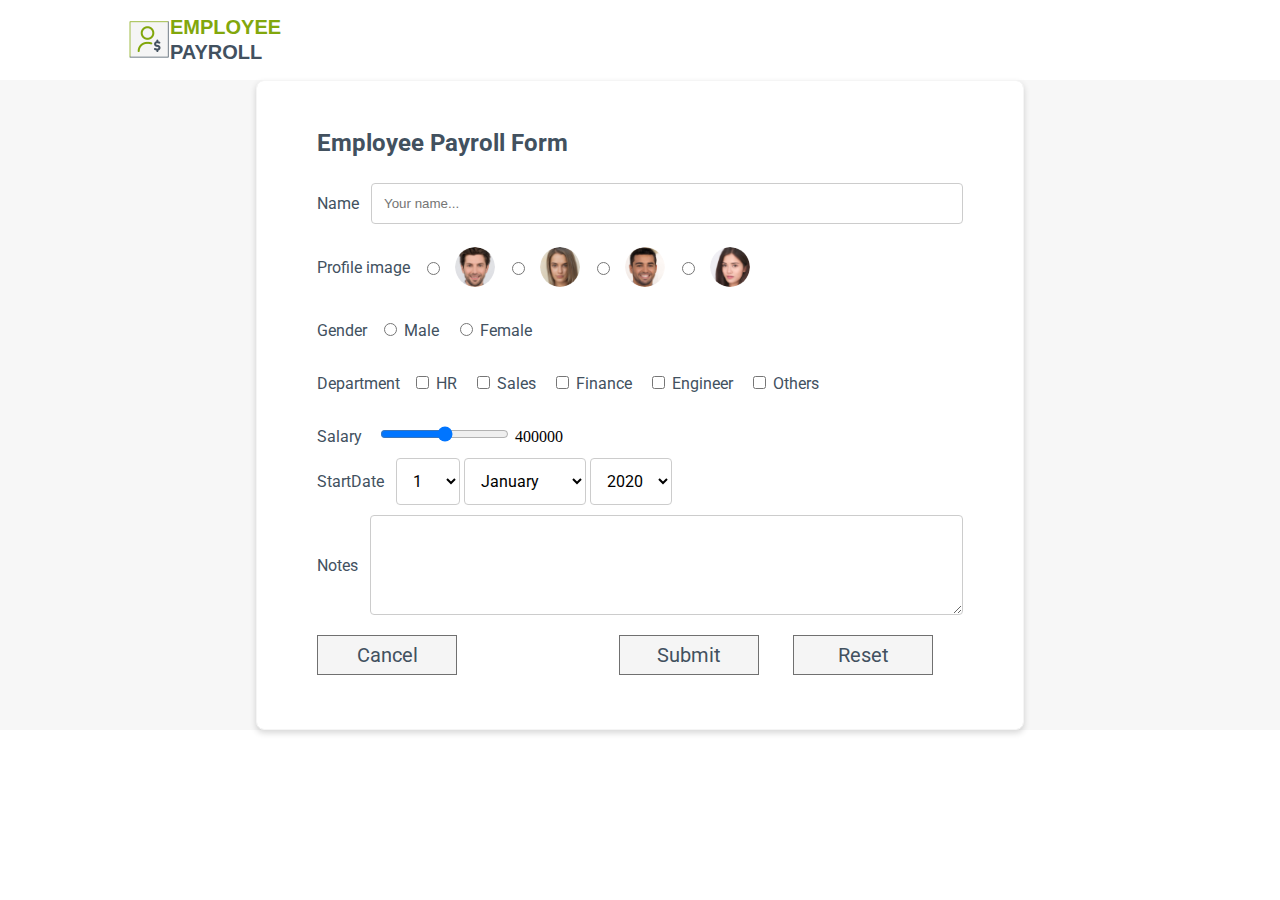
==== pages/Index.html @ cd2e499f "Added : separate JS file created for event" ====
<!DOCTYPE html>
<html lang="en">
<head>
    <meta charset="UTF-8">
    <meta name="viewport" content="widhth=device-width, initial-scale=1.0">
    <link href="https://fonts.googleapis.com/css2?family=Roboto:wght@300;400;500;600&display=swap" rel="stylesheet">
    <link rel="stylesheet" href="../css/employeecss.css">
    <title>Employee payroll form</title>
</head>
<body>
    <header class="header-content header">
        <div class="logo-content">
            <img src="../images/logo.png" alt="">
            <div>
                <span class="emp-text">EMPLOYEE</span><br>
                <span class="emp-text emp-payroll">PAYROLL</span>
            </div>
        </div>
    </header>
    <div class="form-content">
        <form class="form">
            <div class="form-head">
                Employee Payroll form
            </div>
            <div class="row-content">
                <label class="label text" for="name">Name</label>
                <input class="input" type="text" id="name" name="name" placeholder="Your name..." required>
            </div>
            <div class="row-content">
                <label class="label text" for="profile">Profile image</label>
                <div class="profile-radio-content">
                    <label>
                        <input type="radio" id="profile1" name="profile" value="../profile-images/Ellipse -3.png"
                            required>
                        <img class="profile" id="image1" src="../profile-images/Ellipse -3.png">
                    </label>

                    <label>
                        <input type="radio" id="profile2" name="profile" value="../profile-images/Ellipse -1.png"
                            required>
                        <img class="profile" id="image2" src="../profile-images/Ellipse -1.png">
                    </label>

                    <label>
                        <input type="radio" id="profile3" name="profile" value="../profile-images/Ellipse -8.png"
                            required>
                        <img class="profile" id="image3" src="../profile-images/Ellipse -8.png">
                    </label>

                    <label>
                        <input type="radio" id="profile4" name="profile" value="../profile-images/Ellipse -7.png"
                            required>
                        <img class="profile" id="image4" src="../profile-images/Ellipse -7.png">
                    </label>
                </div>
            </div>
            <div class="row-content">
                <label class="label text" for="gender" value="male">Gender</label>
                <div>
                    <input type="radio" id="male" name="gender" value="Male">
                    <label class="text" for="male">Male</label>
                    <input type="radio" id="female" name="gender" value="Female">
                    <label class="text" for="female">Female</label>
                </div>
            </div>
            <div class="row-content">
                <label class="label text" for="department">Department</label>
                <div>
                    <input class="checkbox" type="checkbox" id="hr" name="hr" value="HR">
                    <label class="text" for="hr">HR</label>
                    <input class="checkbox" type="checkbox" id="sales" name="sales" value="Sales">
                    <label class="text" for="sales">Sales</label>
                    <input class="checkbox" type="checkbox" id="finance" name="finance" value="Finance">
                    <label class="text" for="finance">Finance</label>
                    <input class="checkbox" type="checkbox" id="engineer" name="engineer" value="Engineer">
                    <label class="text" for="engineer">Engineer</label>
                    <input class="checkbox" type="checkbox" id="others" name="others" value="Others">
                    <label class="text" for="others">Others</label>
                </div>
            </div>
            <div class="row—content">
                <label class="label text" for="salary">Salary</label>
              
                <input type="range" name="salary" id="salary" min="300000" max="500000" step="100" value="400000">
                <output class="salary-output" for="salary">400000</output>
           
            </div>
            <div class="row-content">
                <label class="label text" for="startDate">StartDate</label>
                <div>
                    <select id="day" name="Day">
                        <option value="1">1</option>
                        <option value="2">2</option>
                        <option value="3">3</option>
                        <option value="4">4</option>
                        <option value="5">5</option>
                        <option value="6">6</option>
                        <option value="7">7</option>
                        <option value="8">8</option>
                        <option value="9">9</option>
                        <option value="10">10</option>
                        <option value="11">11</option>
                        <option value="12">12</option>
                        <option value="13">13</option>
                        <option value="14">14</option>
                        <option value="15">15</option>
                        <option value="16">16</option>
                        <option value="17">17</option>
                        <option value="18">18</option>
                        <option value="19">19</option>
                        <option value="20">20</option>
                        <option value="21">21</option>
                        <option value="22">22</option>
                        <option value="23">23</option>
                        <option value="24">24</option>
                        <option value="25">25</option>
                        <option value="26">26</option>
                        <option value="27">27</option>
                        <option value="28">28</option>
                        <option value="29">29</option>
                        <option value="30">30</option>
                        <option value="31">31</option>
                    </select>
                    <select id="month" name="Month">
                        <option value="Jan">January</option>
                        <option value="Feb">Febuary</option>
                        <option value="March">March</option>
                        <option value="April">April</option>
                        <option value="May">May</option>
                        <option value="June">June</option>
                        <option value="July">July</option>
                        <option value="Aug">August</option>
                        <option value="Sept">September</option>
                        <option value="Oct">October</option>
                        <option value="Nov">November</option>
                        <option value="Dec">December</option>
                    </select>
                    <select id="year" name="Year">
                        <option value="2020">2020</option>
                        <option value="2019">2019</option>
                        <option value="2018">2018</option>
                        <option value="2017">2017</option>
                        <option value="2016">2016</option>
                    </select>
                </div>
            </div>
            <div class="row-content">
                <label class="label text" for="notes">Notes</label>
                <textarea id="notes" class="input" name="Notes" placeholder="" style="height: 100px;"></textarea>
            </div>
            <div class="buttonParent">
                <a href="../pages/Index.html" class="resetButton button cancelButton">Cancel</a>
                <div class="submit-reset">
                    <button type="submit" class="button submitButton" id="submitButton" onclick="Save()">Submit</button>
                    <button type="reset" class=" button resetButton" id="resetButton">Reset</button>
                </div>
            </div>
        </form>
    </div>
    <script type="text/javascript" src="../js/employee.jss">
    </script>
</body>

</html>
---- css/employeecss.css ----
body{
    margin: 0;
    height: 100%;
}
.header{
    padding: 15px 0;
    background-color: white;
}
.header-content{
    display: flex;
    flex-direction: row;
    justify-content: center;
    align-items: center;
    border: 0px solid green;
}
.logo-content{
    display: flex;
    flex-direction: row;
    align-items: center;
    border: 0px solid green;
    width: 80%;
}
.logo-content-img{
    border: solid 0px #42515f;
}

.emp-text{
    font: normal normal bold 20px/25px Montseraat;
    font-family: "Montseraat", sans-serif;
    letter-spacing: 0px;
    color: #82a70c;
    text-transform: capitalize;
}

.emp-payroll{
    color: #42515f;
}

*{
box-sizing: border-box;
}

.form-content{
    min-height: calc(100% - 80px);
    background-color: #f7f7f7;
    display: flex;
    justify-content: center;
    align-items: center;
    border: 0px solid green;
}



.form{
    width: 60%;
    padding: 44px 60px;
    background: #FFFFFF 0% 0% no-repeat padding-box;
    box-shadow: 0px 3px 6px #00000029;
    border: 1px solid #F5F5F5;
    border-radius: 8px;
    opacity: 1;
}

.form-head{
    font:  normal normal normal bold 24px/37px Roboto;
    letter-spacing: 0px;
    color: #42515f;
    text-transform: capitalize;
    opacity: 1;
    padding-bottom: 20px;
}


.row-content{
    display: flex;
    
        margin-bottom: 10px;
    align-items: center;
    border: 0px solid green;
}

.label{
max-width: 150px;
}

label{
    padding: 12px 12px 12px 0;
    display: inline-block;
}

.text{
    font-size: 16px;
    color: #42515f;
    opacity: 1;
    font-family: Roboto;
}

.input{
    width: 100%;
    padding: 12px;
    border: 1px solid #ccc;
    border-radius:  4px;
    resize: vertical;
}

.profile-radio-content{
    display: flex;
    flex-direction: row;
}

.profile-radio-content > label{
    display: flex;
    flex-direction: row;
    align-items: center;
}
.profile{
    width: 40px;
    border-radius: 50%;
    margin-left: 12px;
}

select {
    padding: 12px;
    border: 1px solid #ccc;
    border-radius: 4px;
    resize: vertical;
    font: normal normal normal 16px Roboto;
    letter-spacing: 0px;
    color: ■#42515f;
    background-color: transparent;
  }

  .buttonParent{
      display: flex;
      margin-bottom: 10px;
      justify-content: space-between;
      margin-top: 20px;
  }
  .button{
      font-size: 20px;
      font-family: Roboto;
      letter-spacing: 0px;
      color: #42515f;
      opacity: 1;
      background: transparent;
      border: none;
      font-weight: 400;
      min-width: 140px;
      padding: 7px 7px;
      border: 1px solid #707070;
      cursor: pointer;
  }
  .submitButton, .resetButton{
      background-color: #f5f5f5;
      margin-right: 30px;
      font-size: 20px;
      font-family: Roboto;
      letter-spacing: 0px;
      color: #42515f;
      opacity: 1;
      border: none;
      font-weight: 400;
      min-width: 140px;
      padding: 7px 7px;
      border: 1px solid #707070;
      cursor: pointer;
}
  .cancelButton{
      text-decoration: none;
      text-align: center;
  }

  
  @media only screen and (max-width:960px)
  {
.cancelButton{
    margin-left: 0px;
}
.form{
    width: 85%;
    padding: 44px 20px;
}
  }

  @media only screen and (max-width:600px)
  {
      .form{
          margin-top: 10px;
      }
      .row{
          flex-direction: column;
        
      }
      .uploadButto{
          justify-content: flex-start;
      }
      .profile-radio-content{
          flex-flow: wrap;
      }
      .submit-reset{
          width: 100px;
          display: flex;
          flex-grow: 1;
          flex-direction: row-reverse;
          justify-content: space-between;
          margin-bottom: 20px;
      }
      .submitButton{
          margin: 0px;
      }
      .buttonParent{
          flex-direction: column-reverse;
          align-items: flex-start;
      }
   
  }
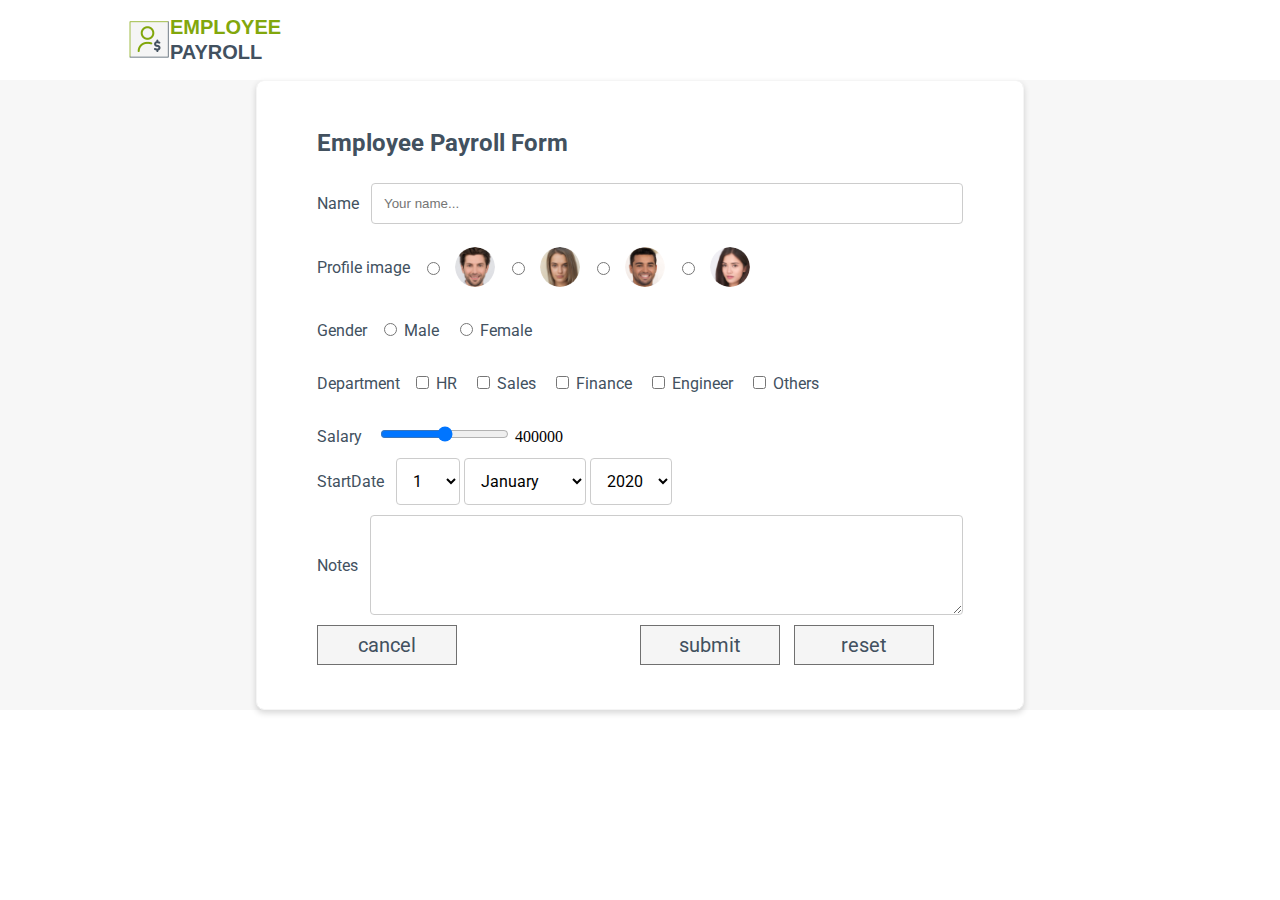
==== commit 1afd158e: "Refractor : Button alignment done" ====
--- a/pages/Index.html
+++ b/pages/Index.html
@@ -1,5 +1,6 @@
 <!DOCTYPE html>
 <html lang="en">
+
 <head>
     <meta charset="UTF-8">
     <meta name="viewport" content="widhth=device-width, initial-scale=1.0">
@@ -7,7 +8,9 @@
     <link rel="stylesheet" href="../css/employeecss.css">
     <title>Employee payroll form</title>
 </head>
+
 <body>
+    <!-- code for logo -->
     <header class="header-content header">
         <div class="logo-content">
             <img src="../images/logo.png" alt="">
@@ -19,13 +22,16 @@
     </header>
     <div class="form-content">
         <form class="form">
+            <!-- code for heading -->
             <div class="form-head">
                 Employee Payroll form
             </div>
+            <!-- code for name label -->
             <div class="row-content">
                 <label class="label text" for="name">Name</label>
                 <input class="input" type="text" id="name" name="name" placeholder="Your name..." required>
             </div>
+            <!-- code for profile pic radio -->
             <div class="row-content">
                 <label class="label text" for="profile">Profile image</label>
                 <div class="profile-radio-content">
@@ -54,6 +60,7 @@
                     </label>
                 </div>
             </div>
+            <!-- code for  gender radio button-->
             <div class="row-content">
                 <label class="label text" for="gender" value="male">Gender</label>
                 <div>
@@ -63,6 +70,7 @@
                     <label class="text" for="female">Female</label>
                 </div>
             </div>
+            <!--code for checkbox-->
             <div class="row-content">
                 <label class="label text" for="department">Department</label>
                 <div>
@@ -78,13 +86,13 @@
                     <label class="text" for="others">Others</label>
                 </div>
             </div>
+            <!--code for salary-->
             <div class="row—content">
                 <label class="label text" for="salary">Salary</label>
-              
                 <input type="range" name="salary" id="salary" min="300000" max="500000" step="100" value="400000">
                 <output class="salary-output" for="salary">400000</output>
-           
             </div>
+            <!--cdoe for date-->
             <div class="row-content">
                 <label class="label text" for="startDate">StartDate</label>
                 <div>
@@ -144,21 +152,24 @@
                     </select>
                 </div>
             </div>
+            <!--code for notes-->
             <div class="row-content">
                 <label class="label text" for="notes">Notes</label>
                 <textarea id="notes" class="input" name="Notes" placeholder="" style="height: 100px;"></textarea>
             </div>
-            <div class="buttonParent">
-                <a href="../pages/Index.html" class="resetButton button cancelButton">Cancel</a>
-                <div class="submit-reset">
-                    <button type="submit" class="button submitButton" id="submitButton" onclick="Save()">Submit</button>
-                    <button type="reset" class=" button resetButton" id="resetButton">Reset</button>
-                </div>
+            <!--code for buttons-->
+            <div class="row">
+                <input type="button" name="button" class="cancelButton" id="cancelButton" value="cancel"
+                    onClick="cancel()">
+                    <div class="right-btn">
+                <input type="button" name="button" class="submitButton" id="submitButton" value="submit"
+                    onClick="saveFile()">
+                <input type="button" name="button" class="resetButton" id="resetButton" value="reset"
+                    onClick="reset()"></div>
             </div>
         </form>
     </div>
-    <script type="text/javascript" src="../js/employee.jss">
-    </script>
 </body>
-
+<script type="text/javascript" src="../js/employee.jss">
+</script>
 </html>--- a/css/employeecss.css
+++ b/css/employeecss.css
@@ -73,8 +73,7 @@
 
 .row-content{
     display: flex;
-    
-        margin-bottom: 10px;
+    margin-bottom: 10px;
     align-items: center;
     border: 0px solid green;
 }
@@ -129,33 +128,18 @@
     color: ■#42515f;
     background-color: transparent;
   }
-
-  .buttonParent{
-      display: flex;
-      margin-bottom: 10px;
-      justify-content: space-between;
-      margin-top: 20px;
-  }
-  .button{
-      font-size: 20px;
-      font-family: Roboto;
-      letter-spacing: 0px;
-      color: #42515f;
-      opacity: 1;
-      background: transparent;
-      border: none;
-      font-weight: 400;
-      min-width: 140px;
-      padding: 7px 7px;
-      border: 1px solid #707070;
-      cursor: pointer;
-  }
+.right-btn
+{
+    width: 50%;
+    float: right;
+}
   .submitButton, .resetButton{
+    margin-right: 10px;
+    align-content: flex-start;
+    font-size: 20px;
+    font-family: Roboto;
+    letter-spacing: 0px;
       background-color: #f5f5f5;
-      margin-right: 30px;
-      font-size: 20px;
-      font-family: Roboto;
-      letter-spacing: 0px;
       color: #42515f;
       opacity: 1;
       border: none;
@@ -166,6 +150,19 @@
       cursor: pointer;
 }
   .cancelButton{
+    background-color: #f5f5f5;
+    margin-right: 30px;
+    font-size: 20px;
+    font-family: Roboto;
+    letter-spacing: 0px;
+    color: #42515f;
+    opacity: 1;
+    border: none;
+    font-weight: 400;
+    min-width: 140px;
+    padding: 7px 7px;
+    border: 1px solid #707070;
+    cursor: pointer;
       text-decoration: none;
       text-align: center;
   }
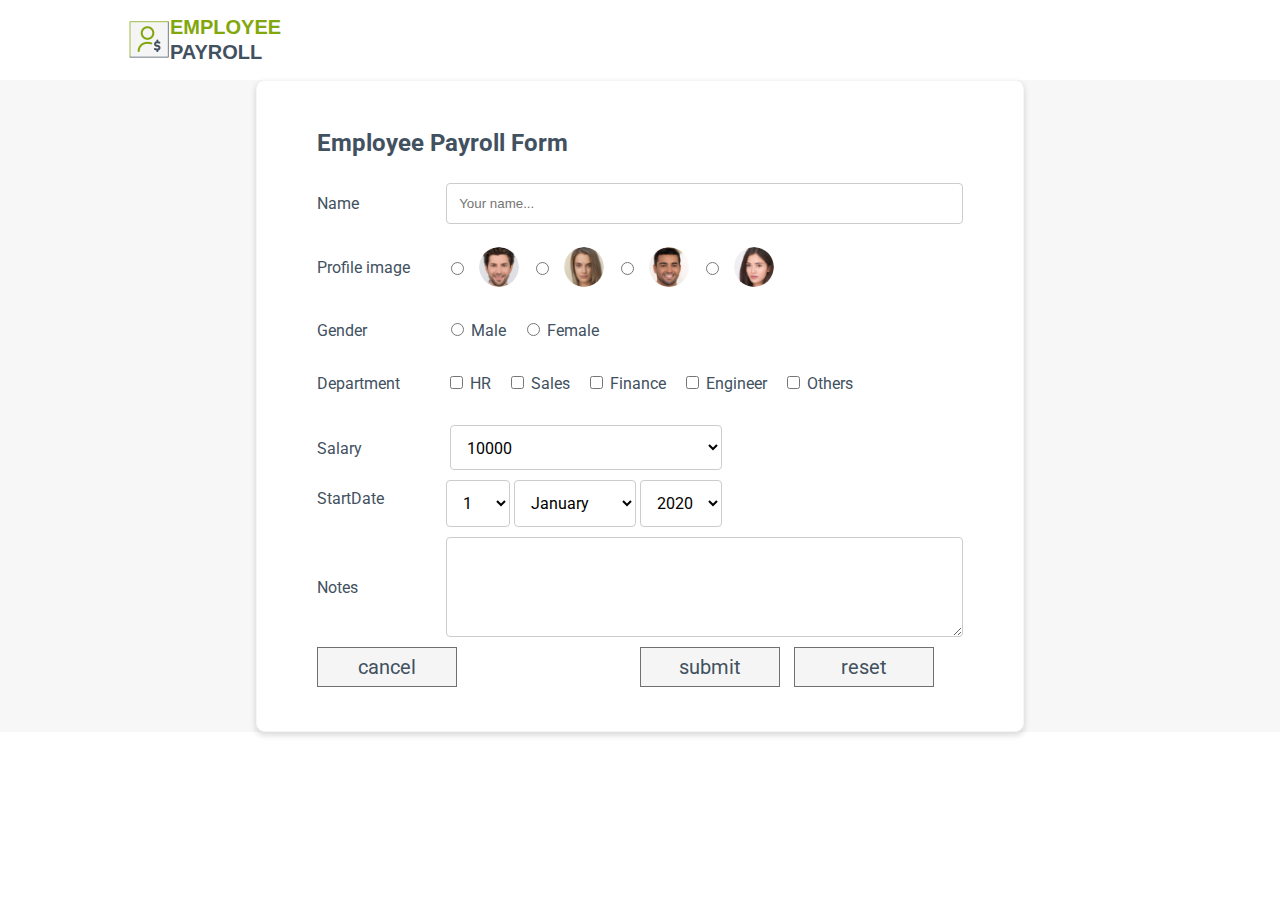
==== commit b7ccd119: "Refractor : salary box refractored added select box" ====
--- a/pages/Index.html
+++ b/pages/Index.html
@@ -26,6 +26,7 @@
             <div class="form-head">
                 Employee Payroll form
             </div>
+            
             <!-- code for name label -->
             <div class="row-content">
                 <label class="label text" for="name">Name</label>
@@ -89,8 +90,12 @@
             <!--code for salary-->
             <div class="row—content">
                 <label class="label text" for="salary">Salary</label>
-                <input type="range" name="salary" id="salary" min="300000" max="500000" step="100" value="400000">
-                <output class="salary-output" for="salary">400000</output>
+                <select class="select-sal" type ="select" name="salary" id="salary" placeholder="Select Salary">
+                    <option value="10000">10000</option>
+                    <option value="20000">20000</option>
+                    <option value="30000">30000</option>
+                    <option value="40000">40000</option>
+                </select>
             </div>
             <!--cdoe for date-->
             <div class="row-content">
--- a/css/employeecss.css
+++ b/css/employeecss.css
@@ -80,6 +80,7 @@
 
 .label{
 max-width: 150px;
+width:20%;
 }
 
 label{
@@ -95,7 +96,7 @@
 }
 
 .input{
-    width: 100%;
+    width: 80%;
     padding: 12px;
     border: 1px solid #ccc;
     border-radius:  4px;
@@ -117,8 +118,23 @@
     border-radius: 50%;
     margin-left: 12px;
 }
+.select-sal{
+    width: 42%;
+    align-items: start;
+    height: 45px;
+    padding: 12px;
+    border: 1px solid #ccc;
+    border-radius: 4px;
+    resize: vertical;
+    font: normal normal normal 16px Roboto;
+    letter-spacing: 0px;
+    color: ■#42515f;
+    background-color: transparent;
+ 
+}
 
 select {
+   margin-top: 10px;
     padding: 12px;
     border: 1px solid #ccc;
     border-radius: 4px;
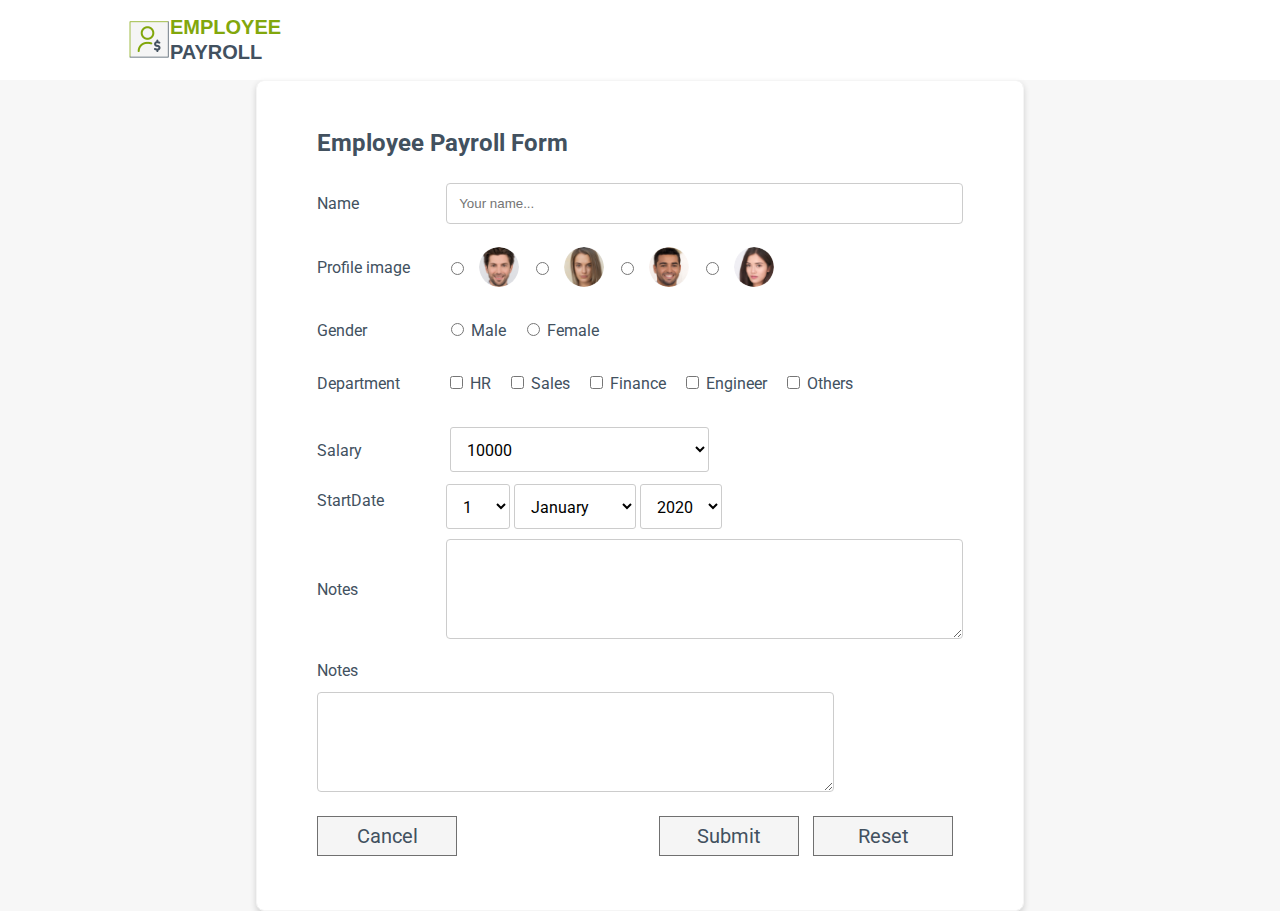
==== commit 5ebed180: "Added: employeepayroll class file added and added new attribute and getter and setter" ====
--- a/pages/Index.html
+++ b/pages/Index.html
@@ -8,7 +8,6 @@
     <link rel="stylesheet" href="../css/employeecss.css">
     <title>Employee payroll form</title>
 </head>
-
 <body>
     <!-- code for logo -->
     <header class="header-content header">
@@ -21,7 +20,7 @@
         </div>
     </header>
     <div class="form-content">
-        <form class="form">
+            <form class="form" action="#" onsubmit="submit();return false">
             <!-- code for heading -->
             <div class="form-head">
                 Employee Payroll form
@@ -30,8 +29,13 @@
             <!-- code for name label -->
             <div class="row-content">
                 <label class="label text" for="name">Name</label>
-                <input class="input" type="text" id="name" name="name" placeholder="Your name..." required>
+                <input class="input" type="text" id="name" name="name" onchange="validate()" placeholder="Your name..." required>
             </div>
+            <span>
+                <error-output class="text-error" for="name"></error-output>
+            </span>
+          
+           
             <!-- code for profile pic radio -->
             <div class="row-content">
                 <label class="label text" for="profile">Profile image</label>
@@ -162,19 +166,31 @@
                 <label class="label text" for="notes">Notes</label>
                 <textarea id="notes" class="input" name="Notes" placeholder="" style="height: 100px;"></textarea>
             </div>
+            <!--code for button-->
+            <div class="row content">
+                <label class="label text" for="notes">Notes</label>
+                <textarea id="notes" class="input" name="Notes" placeholder="" style="height: 100px;"></textarea>
+            </div>
+            <div class="buttonParent">
+                <a href="../pages/Index.html" class="resetButton button cancelButton">Cancel</a>
+                <div class="submit-reset">
+                    <button type="submit" class="button submitButton" id="submitButton">Submit</button>
+                    <button type="reset" class="button resetButton">Reset</button>
+                </div>
+            </div>
             <!--code for buttons-->
-            <div class="row">
-                <input type="button" name="button" class="cancelButton" id="cancelButton" value="cancel"
+           <!-- <div class="row">
+                <input type="submit" name="button" class="cancelButton" id="cancelButton" value="cancel"
                     onClick="cancel()">
                     <div class="right-btn">
-                <input type="button" name="button" class="submitButton" id="submitButton" value="submit"
-                    onClick="saveFile()">
-                <input type="button" name="button" class="resetButton" id="resetButton" value="reset"
+                <input type="submit" name="button" class="submitButton" id="submitButton" value="submit"
+                    onClick="submit()">
+                <input type="submit" name="button" class="resetButton" id="resetButton" value="reset"
                     onClick="reset()"></div>
-            </div>
+            </div> -->
         </form>
     </div>
+    <script type="text/javascript" src="../js/employee.js">
+    </script>
 </body>
-<script type="text/javascript" src="../js/employee.jss">
-</script>
 </html>--- a/css/employeecss.css
+++ b/css/employeecss.css
@@ -95,6 +95,12 @@
     font-family: Roboto;
 }
 
+.text-error{
+   display: flex;
+    font: normal normal normal 16px Roboto;
+    margin-left: 20%;
+}
+
 .input{
     width: 80%;
     padding: 12px;
@@ -113,18 +119,19 @@
     flex-direction: row;
     align-items: center;
 }
+
 .profile{
     width: 40px;
     border-radius: 50%;
     margin-left: 12px;
 }
 .select-sal{
-    width: 42%;
+    width: 40%;
     align-items: start;
     height: 45px;
     padding: 12px;
     border: 1px solid #ccc;
-    border-radius: 4px;
+    border-radius: 3px;
     resize: vertical;
     font: normal normal normal 16px Roboto;
     letter-spacing: 0px;
@@ -134,21 +141,24 @@
 }
 
 select {
-   margin-top: 10px;
+    margin-top: 12px;
     padding: 12px;
+    height: 45px;
     border: 1px solid #ccc;
-    border-radius: 4px;
+    border-radius: 3px;
     resize: vertical;
     font: normal normal normal 16px Roboto;
     letter-spacing: 0px;
     color: ■#42515f;
     background-color: transparent;
   }
+  
 .right-btn
 {
     width: 50%;
     float: right;
 }
+/*
   .submitButton, .resetButton{
     margin-right: 10px;
     align-content: flex-start;
@@ -179,22 +189,54 @@
     padding: 7px 7px;
     border: 1px solid #707070;
     cursor: pointer;
+    text-decoration: none;
+    text-align: center;
+  }
+*/
+ .buttonParent{
+      display: flex;
+      margin-bottom: 10px;
+      
+      justify-content: space-between;
+      margin-top: 20px;
+  }
+  .button{
+      font-size: 20px;
+      font-family: Roboto;
+      letter-spacing: 0px;
+      color: #42515f;
+      opacity: 1;
+      background: transparent;
+      border: none;
+      font-weight: 400;
+      min-width: 140px;
+      padding: 7px 7px;
+      border: 1px solid #707070;
+      cursor: pointer;
+  }
+  .submitButton, .resetButton{
+    margin-right: 10px;
+    align-content: flex-start;
+    font-size: 20px;
+    font-family: Roboto;
+    letter-spacing: 0px;
+      background-color: #f5f5f5;
+      color: #42515f;
+      opacity: 1;
+      border: none;
+      font-weight: 400;
+      min-width: 140px;
+      padding: 7px 7px;
+      border: 1px solid #707070;
+      cursor: pointer;
+  }
+  .cancelButton{
       text-decoration: none;
       text-align: center;
+      color: #42515f;
   }
 
   
-  @media only screen and (max-width:960px)
-  {
-.cancelButton{
-    margin-left: 0px;
-}
-.form{
-    width: 85%;
-    padding: 44px 20px;
-}
-  }
-
   @media only screen and (max-width:600px)
   {
       .form{
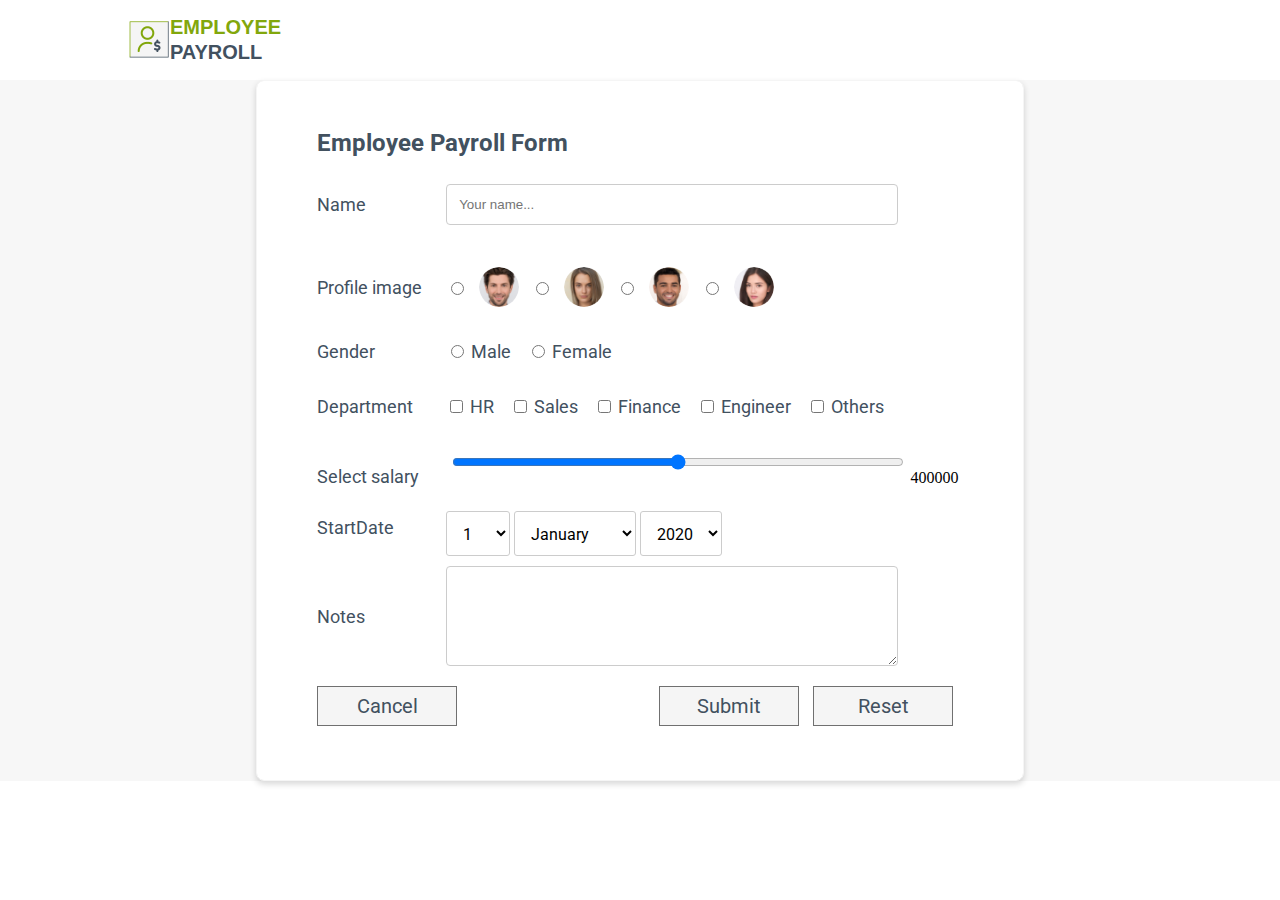
==== commit 582cd1eb: "Added: Added event listener when document loaded" ====
--- a/pages/Index.html
+++ b/pages/Index.html
@@ -19,20 +19,19 @@
             </div>
         </div>
     </header>
-    <div class="form-content">
-            <form class="form" action="#" onsubmit="submit();return false">
+    <div id="formId" class="form-content">
+    
+            <form class="form" action="#" onreset="resetForm()" onsubmit="save();return false">
             <!-- code for heading -->
-            <div class="form-head">
-                Employee Payroll form
-            </div>
+            <div class="form-head"> Employee Payroll form </div>
             
             <!-- code for name label -->
             <div class="row-content">
                 <label class="label text" for="name">Name</label>
-                <input class="input" type="text" id="name" name="name" onchange="validate()" placeholder="Your name..." required>
+                <input class="input" type="text" id="name" name="name"  placeholder="Your name..." required>
             </div>
             <span>
-                <error-output class="text-error" for="name"></error-output>
+                <error-output class="text-error" for="text"></error-output>
             </span>
           
            
@@ -93,6 +92,13 @@
             </div>
             <!--code for salary-->
             <div class="row—content">
+                <label class="label text" for="salary">Select salary</label>
+                <input class="input" type="range" name="salary" id="salary" min="300000" max="500000" step="100" value="400000">
+                <output class="salary—output" for="salary">400000</output>
+              
+            </div>
+             <!--
+            <div class="row—content">
                 <label class="label text" for="salary">Salary</label>
                 <select class="select-sal" type ="select" name="salary" id="salary" placeholder="Select Salary">
                     <option value="10000">10000</option>
@@ -100,7 +106,11 @@
                     <option value="30000">30000</option>
                     <option value="40000">40000</option>
                 </select>
-            </div>
+                   <span>
+                <error-output class="salary-output" for="salary"></error-output>
+            </span>
+            </div> -->
+         
             <!--cdoe for date-->
             <div class="row-content">
                 <label class="label text" for="startDate">StartDate</label>
@@ -167,15 +177,11 @@
                 <textarea id="notes" class="input" name="Notes" placeholder="" style="height: 100px;"></textarea>
             </div>
             <!--code for button-->
-            <div class="row content">
-                <label class="label text" for="notes">Notes</label>
-                <textarea id="notes" class="input" name="Notes" placeholder="" style="height: 100px;"></textarea>
-            </div>
-            <div class="buttonParent">
+              <div class="buttonParent">
                 <a href="../pages/Index.html" class="resetButton button cancelButton">Cancel</a>
                 <div class="submit-reset">
                     <button type="submit" class="button submitButton" id="submitButton">Submit</button>
-                    <button type="reset" class="button resetButton">Reset</button>
+                    <button type="reset" class="button resetButton" id="resetButton">Reset</button>
                 </div>
             </div>
             <!--code for buttons-->
@@ -190,7 +196,7 @@
             </div> -->
         </form>
     </div>
-    <script type="text/javascript" src="../js/employee.js">
+    <script type="text/javascript" src="../js/employeepayroll.js">
     </script>
 </body>
 </html>--- a/css/employeecss.css
+++ b/css/employeecss.css
@@ -89,20 +89,28 @@
 }
 
 .text{
-    font-size: 16px;
-    color: #42515f;
-    opacity: 1;
-    font-family: Roboto;
-}
-
+    font-size: 18px;
+    color: #42515f;
+    opacity: 1;
+    font-family: Roboto;
+}
+
+/*
 .text-error{
    display: flex;
     font: normal normal normal 16px Roboto;
     margin-left: 20%;
+}*/
+
+error-output{
+    margin-left: 10px;
+    font-size: 12px;
+    font-style: italic;
+    color: red;
 }
 
 .input{
-    width: 80%;
+    width: 70%;
     padding: 12px;
     border: 1px solid #ccc;
     border-radius:  4px;
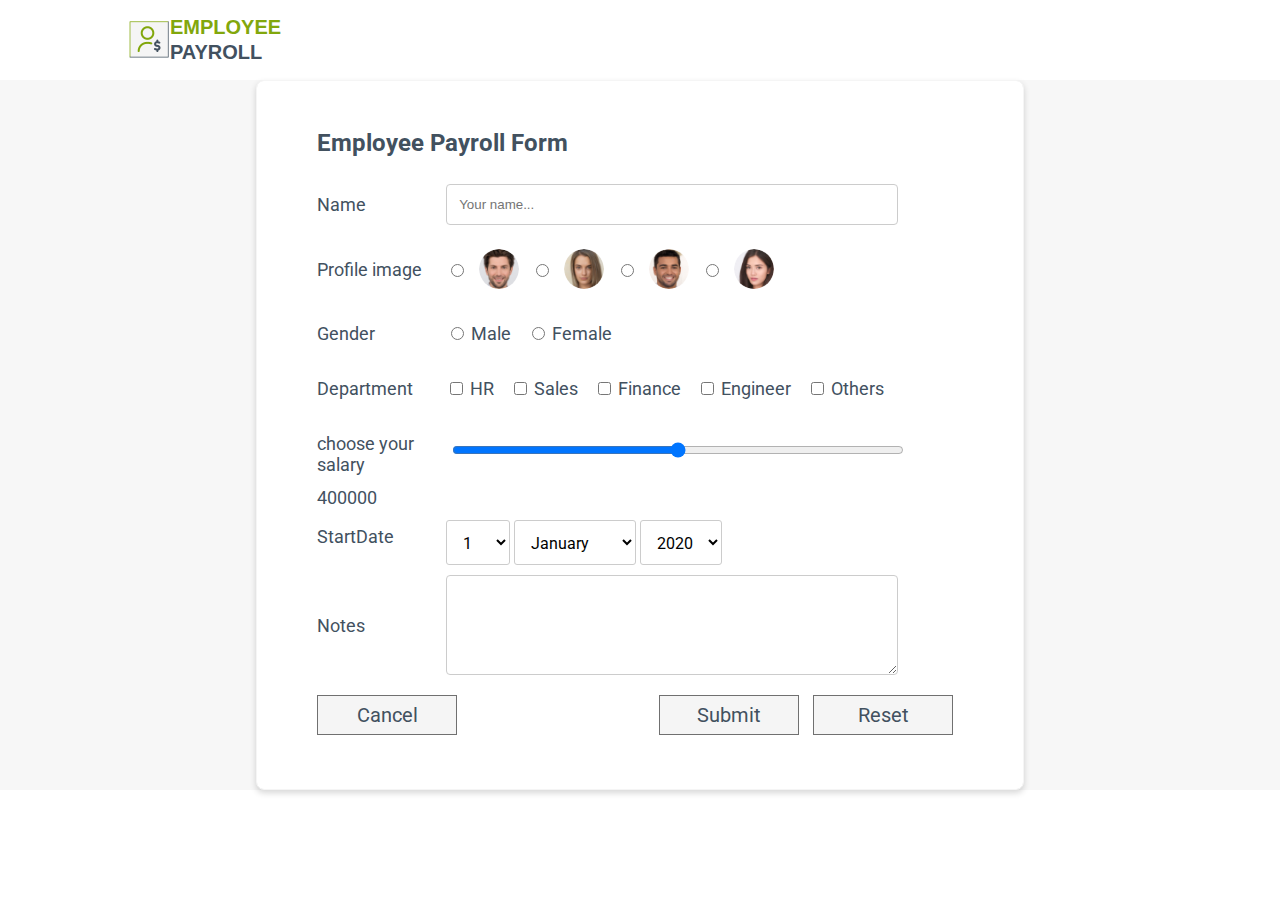
==== commit 784d2f6d: "Refractor : Refractored eventlistener to show error" ====
--- a/pages/Index.html
+++ b/pages/Index.html
@@ -3,9 +3,11 @@
 
 <head>
     <meta charset="UTF-8">
-    <meta name="viewport" content="widhth=device-width, initial-scale=1.0">
+    <meta name="viewport" content="width=device-width, initial-scale=1.0">
     <link href="https://fonts.googleapis.com/css2?family=Roboto:wght@300;400;500;600&display=swap" rel="stylesheet">
     <link rel="stylesheet" href="../css/employeecss.css">
+    <script defer src="../js/new_employeepayroll.js"></script>
+    <script defer src="../js/EmployeePayroll.js"></script>
     <title>Employee payroll form</title>
 </head>
 <body>
@@ -20,8 +22,7 @@
         </div>
     </header>
     <div id="formId" class="form-content">
-    
-            <form class="form" action="#" onreset="resetForm()" onsubmit="save();return false">
+            <form class="form" action="#" onreset="resetForm()" onsubmit="save();">
             <!-- code for heading -->
             <div class="form-head"> Employee Payroll form </div>
             
@@ -29,11 +30,13 @@
             <div class="row-content">
                 <label class="label text" for="name">Name</label>
                 <input class="input" type="text" id="name" name="name"  placeholder="Your name..." required>
-            </div>
-            <span>
+                <error-output class="text-error" for="text"></error-output>
+            </div>
+        
+        <!--    <span>
                 <error-output class="text-error" for="text"></error-output>
             </span>
-          
+          -->
            
             <!-- code for profile pic radio -->
             <div class="row-content">
@@ -81,7 +84,7 @@
                     <input class="checkbox" type="checkbox" id="hr" name="hr" value="HR">
                     <label class="text" for="hr">HR</label>
                     <input class="checkbox" type="checkbox" id="sales" name="sales" value="Sales">
-                    <label class="text" for="sales">Sales</label>
+                   <label class="text" for="sales">Sales</label>
                     <input class="checkbox" type="checkbox" id="finance" name="finance" value="Finance">
                     <label class="text" for="finance">Finance</label>
                     <input class="checkbox" type="checkbox" id="engineer" name="engineer" value="Engineer">
@@ -92,11 +95,16 @@
             </div>
             <!--code for salary-->
             <div class="row—content">
-                <label class="label text" for="salary">Select salary</label>
+                <label class="label text" for="salary">choose your salary</label>
                 <input class="input" type="range" name="salary" id="salary" min="300000" max="500000" step="100" value="400000">
-                <output class="salary—output" for="salary">400000</output>
-              
-            </div>
+                <output class="salary-output text" for="salary">400000</output>    
+            <!--
+                <label class="label text" for="salary">choose your salary</label>
+                <input class="input" type="range" name="salary" id="salary" min="300000" max="500000" step="100" value="400000">
+                <output class="salary-output text" for="salary">400000</output>
+         -->
+            </div>
+         
              <!--
             <div class="row—content">
                 <label class="label text" for="salary">Salary</label>
@@ -196,7 +204,5 @@
             </div> -->
         </form>
     </div>
-    <script type="text/javascript" src="../js/employeepayroll.js">
-    </script>
 </body>
 </html>